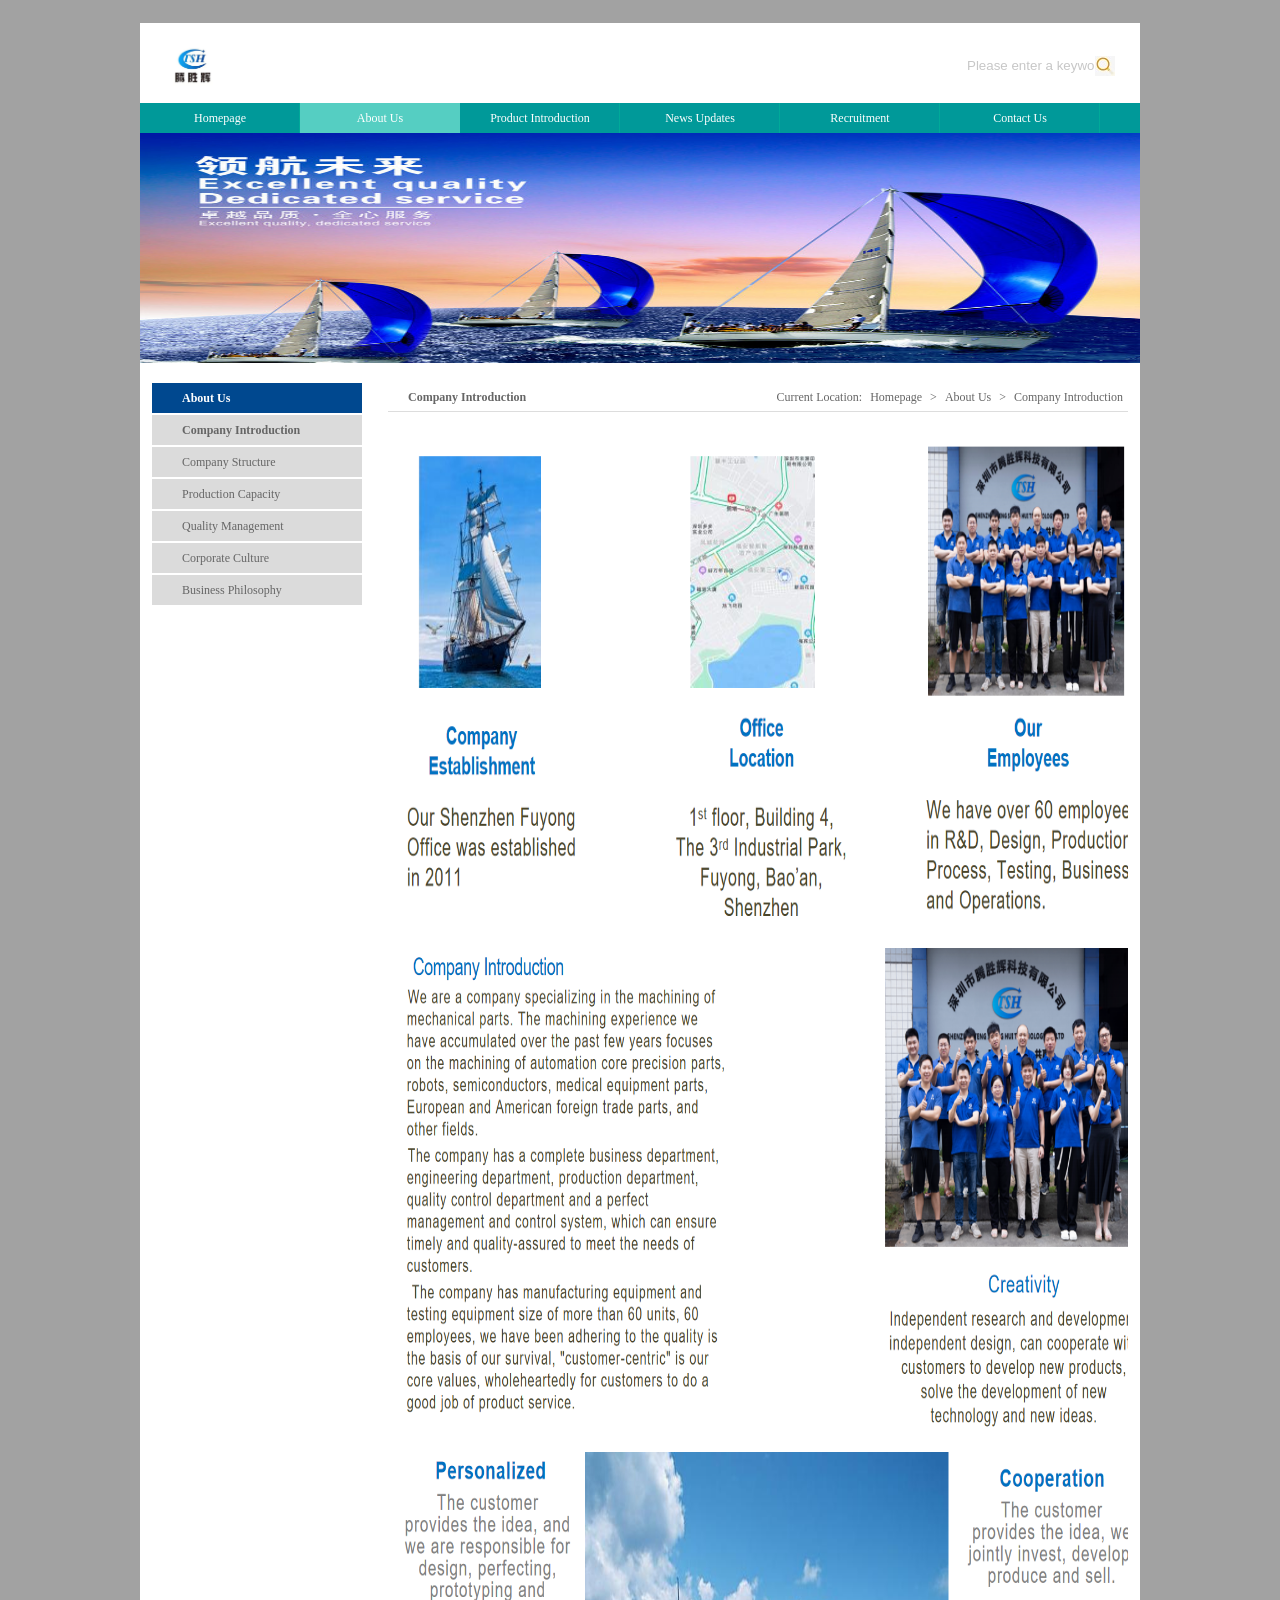
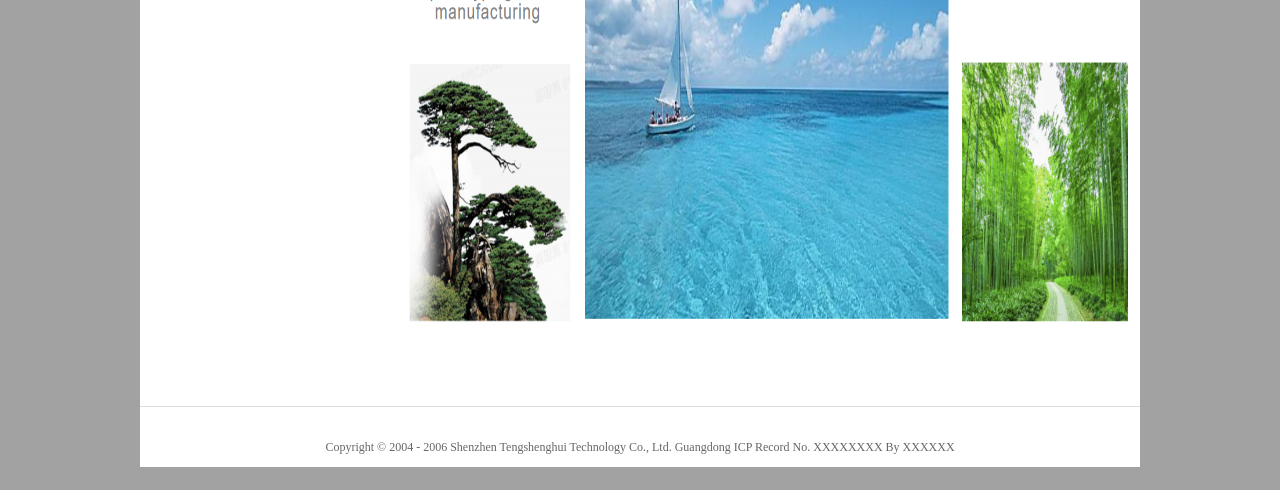
==== content.html @ ffbbfc1f "UPDATE" ====
﻿<!DOCTYPE html PUBLIC "-//W3C//DTD XHTML 1.0 Transitional//EN" "http://www.w3.org/TR/xhtml1/DTD/xhtml1-transitional.dtd">
<html xmlns="http://www.w3.org/1999/xhtml">
 <head> 
  <!--<meta http-equiv="Content-Type" content="text/html; charset=gb2312">--> 
  <title>
			About Us — Shenzhen Tengshenghui Technology Co., Ltd.
		</title> 
  <link href="skins/css/public.css" rel="stylesheet" type="text/css" />
  <link href="skins/css/inside.css" rel="stylesheet" type="text/css" />
  <meta name="description" content="" />
  <meta name="keywords" content="" />
  <script type="text/javascript" src="skins/js/jquery-1.7.min.js">
	</script>
 </head>      
 <!--[if IE 6]>
		<script type="text/javascript" src="skins/js/DD_belatedPNG.js">
		</script>
	<![endif]--> 
 <body> 
  <div class="center"> 
   <!--top--> 
   <div class="top"> 
    <div class="search" id=""> 
     <input type="text" id="txtKeywords" class="seaIn" onfocus="if(this.value == &quot;Please enter a keyword&quot;) this.value=&quot;&quot;;" onblur="if(this.value == &quot;&quot;) this.value=&quot;Please enter a keyword&quot;;" value="Please enter a keyword" /> 
     <input type="button" class="seaBtn" onclick="return Search()" /> 
    </div> 
    <div class="logo" id=""> 
     <a href="index.html" title="Shenzhen Tengshenghui Technology Co., Ltd."> <img src="skins/ico/logo.png" width="40" height="40" alt="Shenzhen Tengshenghui Technology Co., Ltd." class="png" /> </a> 
    </div> 
   </div> 
   <!--top end--> 
   <!--nav--> 
   <div class="nav png"> 
    <ul> 
     <li> <a href="index.html" title="Homepage"> Homepage </a> </li> 
     <li class="lih"> <a href="content.html" title="About Us"> About Us </a> 
      <div class="secM" id=""> 
       <a href="content.html" title="Company Introduction"> Company Introduction </a> 
       <a href="content.html?NC=101002002" title="Company Structure"> Company Structure </a> 
       <a href="contentproduct.html" title="Production Capacity"> Production Capacity </a> 
       <a href="contentQualityManagement.html" title="Quality Management"> Quality Management </a> 
       <a href="content.html?NC=101002005" title="Corporate Culture"> Corporate Culture </a> 
       <a href="content.html?NC=101002006" title="Business Philosophy"> Business Philosophy </a> 
      </div> </li> 
     <li> <a href="pmodel.html" title="Product Introduction"> Product Introduction </a> 
      <div class="secM" id=""> 
       <a href="pmodel.html" title="Precision Mold Design and Manufacturing"> Precision Mold Design and Manufacturing </a> 
       <a href="product.html" title="Precision Inspection Fixture Design and Manufacturing"> Precision Inspection Fixture Design and Manufacturing </a> 
       <a href="product1.html" title="Precision Parts Design and Manufacturing"> Precision Parts Design and Manufacturing </a> 
       <a href="product2.html" title="Precision Equipment Design and Manufacturing"> Precision Equipment Design and Manufacturing </a> 
      </div> </li> 
     <li> <a href="news.html" title="News Updates"> News Updates </a> 
      <div class="secM" id=""> 
       <a href="news.html" title="Company News"> Company News </a> 
       <a href="news.html?NC=101004002" title="Industry News"> Industry News </a> 
      </div> </li> 
     <li> <a href="joinus.html" title="Recruitment"> Recruitment </a> 
      <div class="secM" id=""> 
       <a href="joinus.html" title="Recruitment"> Recruitment </a> 
      </div> </li> 
     <li> <a href="contactUs.html" title="Contact Us"> Contact Us </a> 
      <div class="secM" id=""> 
       <a href="contactUs.html" title="Contact Information"> Contact Information </a> 
       <a href="contactUs?NC=101006002" title="Travel Route"> Travel Route </a> 
      </div> </li> 
    </ul> 
    <div class="secMBg" id=""> 
    </div> 
   </div> 
   <!--nav end--> 
   <script type="text/javascript">
				function Search() {
					var key = document.getElementById("txtKeywords").value;
					if (key.length == 0 || key == "Please enter a keyword") {
						alert('Please enter a keyword!');
						document.getElementById("txtKeywords").focus();
						return false;
					}
					var url = "search.html?Keyword=" + key;
					window.open(url, "_self");
				}
			</script> 
   <!--inban--> 
   <div class="isban"> 
    <img src="UploadFiles/Images/2013/3/2013032303513906.jpg" width="1000" height="230" alt="" /> 
   </div> 
   <!--inban end--> 
   <!--main--> 
   <div class="ismain"> 
    <div class="sideBar" id=""> 
     <h4> About Us </h4> 
     <ul> 
      <li class="fb"> <a title="Company Introduction" href="content.html"> Company Introduction </a> </li> 
      <li> <a title="Company Structure" href="content.html?NC=101002002"> Company Structure </a> </li> 
      <li> <a title="Production Capacity" href="contentproduct.html"> Production Capacity </a> </li> 
      <li> <a title="Quality Management" href="contentQualityManagement.html"> Quality Management </a> </li> 
      <li> <a title="Corporate Culture" href="content.html?NC=101002005"> Corporate Culture </a> </li> 
      <li> <a title="Business Philosophy" href="content.html?NC=101002006"> Business Philosophy </a> </li> 
     </ul> 
    </div> 
    <div class="path" id=""> 
     <p> Current Location: <a href="index.html" title="Homepage"> Homepage </a> &gt; <a href="content.html" title="About Us"> About Us </a> &gt; <i> Company Introduction </i> </p> 
     <b> Company Introduction </b> 
    </div> 
    <div class="container" id=""> 
     <div class="about" id=""> 
      <p style="text-align:left"> <img alt="#" src="UploadFiles/Images/2024/3/1.png" width="750" height="500" /> </p> 
      <p style="text-align:left"> <img alt="#" src="UploadFiles/Images/2024/3/2.png" width="750" height="500" /> </p> 
      <p style="text-align:left"> <img alt="#" src="UploadFiles/Images/2024/3/3.png" width="750" height="500" /> </p> 
      <br /> 
     </div> 
    </div> 
   </div> 
   <!--main end--> 
   <!--footer--> 
   <div class="footer" style="text-align:center;"> 
    <div> 
     <script id="ebsgovicon" src="http://szcert.ebs.org.cn/govicon.js?id=cd8d3c47-58ce-4507-bed6-1e636092774e&amp;width=75&amp;height=105&amp;type=1" type="text/javascript" charset="utf-8">
					</script> 
    </div> 
    <br /> Copyright &copy; 2004 - 2006 Shenzhen Tengshenghui Technology Co., Ltd. 
    <a href="https://beian.miit.gov.cn/"> Guangdong ICP Record No. XXXXXXXX </a> By 
    <a target="_blank" href=""> XXXXXX </a> 
   </div> 
   <!--footer end--> 
  </div>  
  <script type="text/javascript" src="skins/js/common.js">
	</script> 
  <!--[if IE 6]>
		<script type="text/javascript">
			DD_belatedPNG.fix('.png');
		</script>
	<![endif]--> 
 </body>
</html>
---- skins/css/public.css ----
﻿@charset "utf-8";
/* CSS Document */

html, body, div, h1, h2, h3, h4, h5, h6, ul, ol, dl, li, dt, dd, p, blockquote, pre, form, fieldset, table, th, td, span, input, textarea { margin:0; padding:0; }
body{ background:#a2a2a2; font-size:12px; line-height:20px; padding:23px 0; color:#666}
li, ol { list-style:none; }ins { text-decoration:none; }i, em { font-style:normal; }a { text-decoration:none; color:#666;}a:hover { cursor:pointer; text-decoration:none;}a:active{star:expression(this.onFocus=this.blur());}:focus{outline:0;}.clear { clear:both; line-height:0px; overflow:hidden; zoom:1; font-size:0px; content:'.'; }a img { border:none; }.clear { clear:both; font-size:0px; line-height:0px; }
li.clear { float:none; width:auto; height:auto; padding:0; margin:0; }
input{ border:0 none; padding:0px; margin:0px;}
table { border-collapse: collapse; border-spacing: 0;}
.pr{ position:relative;}.pa{ position:absolute;}
.ftms{ font-family:"Microsoft YaHei"}
/*文字靠边*/
.tl { text-align:left!important; }.tc { text-align:center!important; }.tr { text-align:right!important; }
/*缩进*/
.ti2 { text-indent:2em; }
/*字体粗细*/
.fb { font-weight:bold; }.fn { font-weight:normal; }
/*字体大小*/
.f12 { font-size:12px; }.f14 { font-size:14px; }.f16{font-size:16px;}.fl{ float:left;}.fr{ float:right;}
.mm{ margin-left:auto; margin-right:auto;}
.bd1{ border:1px solid #ddd;}
/*显示*/
.dil { display:inline; }.bk { display:block !important;}.dn{ display:none;}.od { overflow:hidden }
/**/
/*行高*/
.lh18 { line-height:18px; }.lh20 { line-height:20px; }.lh22 { line-height:22px; }.lh24 { line-height:24px; }.lh25 { line-height:25px; }.lh26 { line-height:26px; }.lh30 { line-height:30px; }.lh40{line-height: 40px;}
/**/
.nbg{ background:none !important;}.mt10{ margin-top:10px;}.mt15{ margin-top:15px;}.mt20{ margin-top:20px}.pd15{ padding:0px 15px;}

.wa{ width:100%;}
.center{ width:1000px;margin:0px auto; background:#FFFFFF;display:block;}

/*整体布局*/
.top{ height:80px; background:url(../bg/topBg.gif) repeat-x;}
.logo{ margin:23px 0 0 33px; float:left;}
.search{ width:161px; height:20px; background:url(../bg/searchBg.gif) no-repeat; float:right;margin:33px 22px 0 0; display:inline;}
.seaIn{ width:138px; background:none; height:20px; line-height:20px; text-indent:10px; color:#c7c7c7; float:left;}
.seaBtn{ width:20px ;height:20px; background:url(../bg/seach.jpeg) ;cursor:pointer; display:inline; }

/*头部导航*/
.nav{ height:30px; padding:0 0 3px 0; background-image:url(../bg/navBg.png); background-repeat:repeat-x; line-height:30px; z-index:2; position:relative;}
.nav li{ width:16%; text-align:center; float:left; background:url(../bg/navline.gif) no-repeat right top; position:relative}
.nav li a{ color:#fff; display:block; width:100%;}
.nav li a:hover{ background:url(../bg/navCBg.png) repeat-x;}
.licur a,.lih a{background:url(../bg/navCBg.png) repeat-x;}
.secMBg{ line-height:26px; height:26px; position:absolute; left:0px; top:30px; background-image:url(../bg/bg2.png); width:100%; display:none;}

.secM{ position:absolute; left:0px; top:30px; width:400px; z-index:99;display:none;}
.secM a{ display:inline-block; margin:0 5px; float:left; width:auto !important;background:none !important;}
.secM a:hover{ background:none !important; color:#a0bd21;}
.footer{ padding:10px 0; border-top:1px solid #ddd; text-indent:20px; color:#666;}
---- skins/css/inside.css ----
@charset "utf-8";
/* CSS Document */

.ismain{ padding:20px 12px; width:100%; overflow:hidden; width:976px;}
.isban{ height:230px; width:100%;margin-top:-3px; z-index:1;position:relative;}

.sideBar{ width:210px; float:left;}
.sideBar h4{ line-height:30px; background:#00488f; font-size:12px; color:#fff; text-indent:30px;}
.sideBar li{ width:180px; padding-left:30px; line-height:30px; margin-top:2px; background:#dbdbdb url(../ico/ico4.gif) no-repeat 180px center;}
.sideBar li a:hover{ color:#000}


/**/
.path{ width:740px; float:right; line-height:28px; border-bottom:1px solid #ddd;}
.path p{ float:right;}
.path b{ padding-left:20px; background:url(../ico/ico3.gif) no-repeat 5px center}
.path p a,.path p i{ margin:0 5px;}
.container{ width:740px; float:right; overflow:hidden; padding:15px 0;}

/**/
.proList{ width:100%; overflow:hidden;}
.proList ul{ width:110%; padding:0 0 0 18px;}
.proList li{ width:165px; height:160px; float:left; margin-right:14px; display:inline; margin-bottom:10px;}
.proList li img{ width:165px; height:128px;}
.proList li span{ display:block; text-align:center}

.fpage{ width:100%; overflow:hidden; text-align:center}
.fpage a,.fpage span{ margin:0 4px; display:inline-block;}
.fpIn{ width:20px; height:18px; border:1px solid #ddd;}
.fpBtn{ width:20px; height:18px; display:inline-block; border:1px solid #ddd; text-align:center; margin:0 2px;}

/**/
.proList2{ width:100%; overflow:hidden;}
.proList2 ul{ width:110%; padding:0 0 0 50px;}
.proList2 li{ width:292px; height:250px; float:left; margin-right:50px; display:inline; margin-bottom:10px;}
.proList2 li img{ width:292px; height:220px;}
.proList2 li span{ display:block; text-align:center}

.map{ width:685px; height:379px; margin:25px; overflow:hidden; float:left}

/*��˾��̬*/
.newsTop{ padding:0 20px}
.newsTop img{ margin-right:30px; width:239px; height:158px; float:left;}
.newsTop h4{ font-size:14px;}
.newsTop h5{ font-size:12px; padding:0 0 10px 0;}
.newsTop p{ height:90px;}
.more{ padding-left:15px; background:url(../ico/ico5.gif) no-repeat left center;}
.newsList{ padding:20px;}
.newsList li{ line-height:30px; border-bottom:1px solid #ddd;}
.newsList li span{ float:right;}

.newsTit{ text-align:center; font-size:14px;padding:0 20px;}
.newsDate{ font-size:12px; text-align:center; border-bottom:1px solid #ddd; line-height:30px;margin:0 20px;}
.newsDet{ padding:20px; line-height:24px}

.about{ padding:10px; line-height:24px;}
.blue{ color:#00488f}
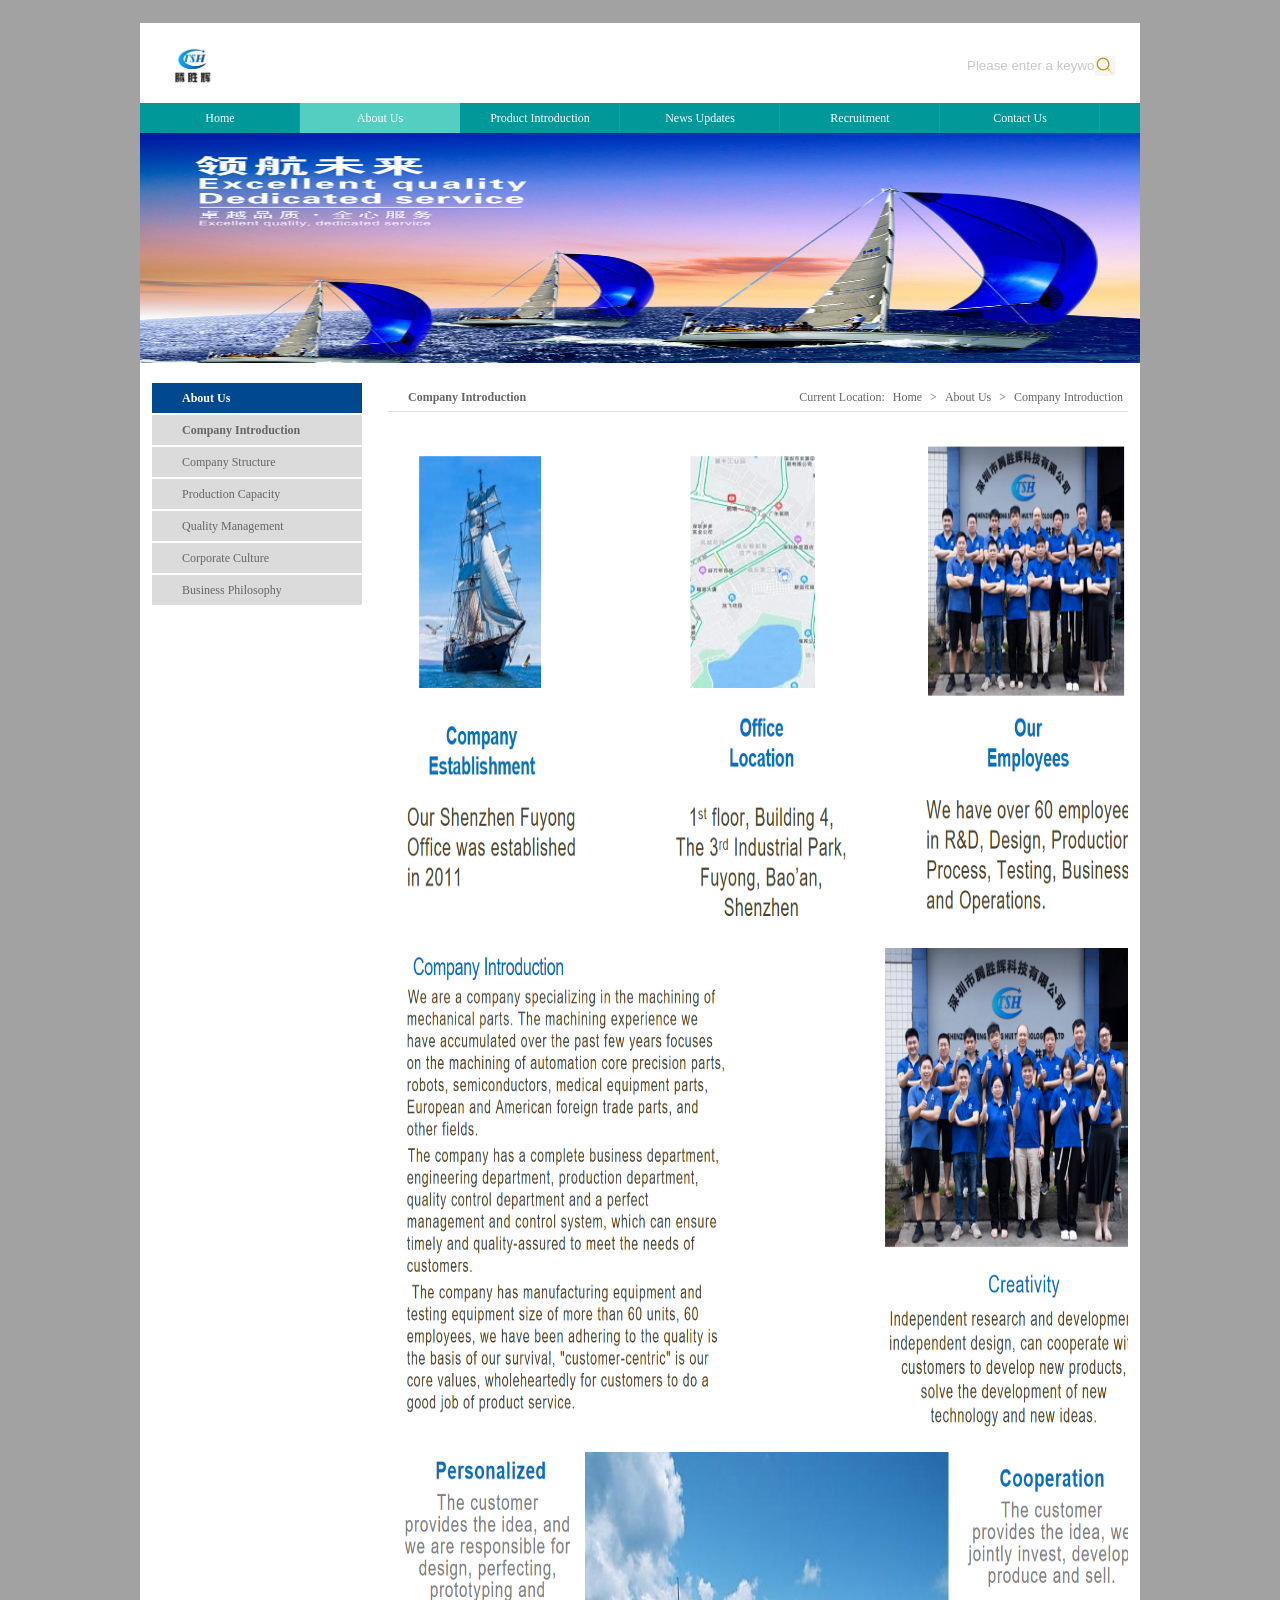
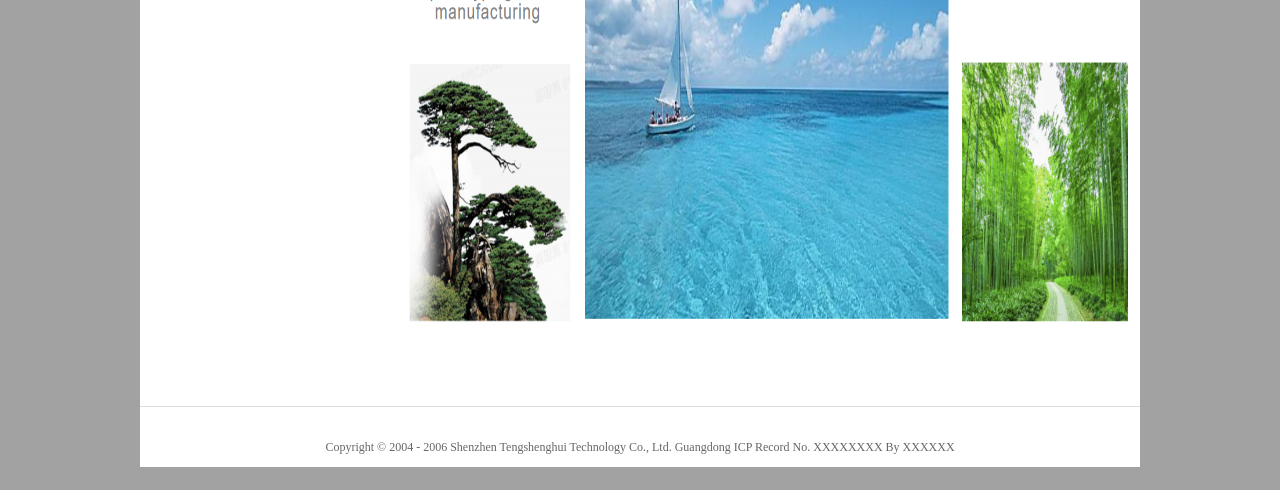
==== commit 4e885513: "update" ====
--- a/content.html
+++ b/content.html
@@ -32,7 +32,7 @@
    <!--nav--> 
    <div class="nav png"> 
     <ul> 
-     <li> <a href="index.html" title="Homepage"> Homepage </a> </li> 
+     <li> <a href="index.html" title="Home"> Home </a> </li> 
      <li class="lih"> <a href="content.html" title="About Us"> About Us </a> 
       <div class="secM" id=""> 
        <a href="content.html" title="Company Introduction"> Company Introduction </a> 
@@ -99,7 +99,7 @@
      </ul> 
     </div> 
     <div class="path" id=""> 
-     <p> Current Location: <a href="index.html" title="Homepage"> Homepage </a> &gt; <a href="content.html" title="About Us"> About Us </a> &gt; <i> Company Introduction </i> </p> 
+     <p> Current Location: <a href="index.html" title="Home"> Home </a> &gt; <a href="content.html" title="About Us"> About Us </a> &gt; <i> Company Introduction </i> </p> 
      <b> Company Introduction </b> 
     </div> 
     <div class="container" id=""> 
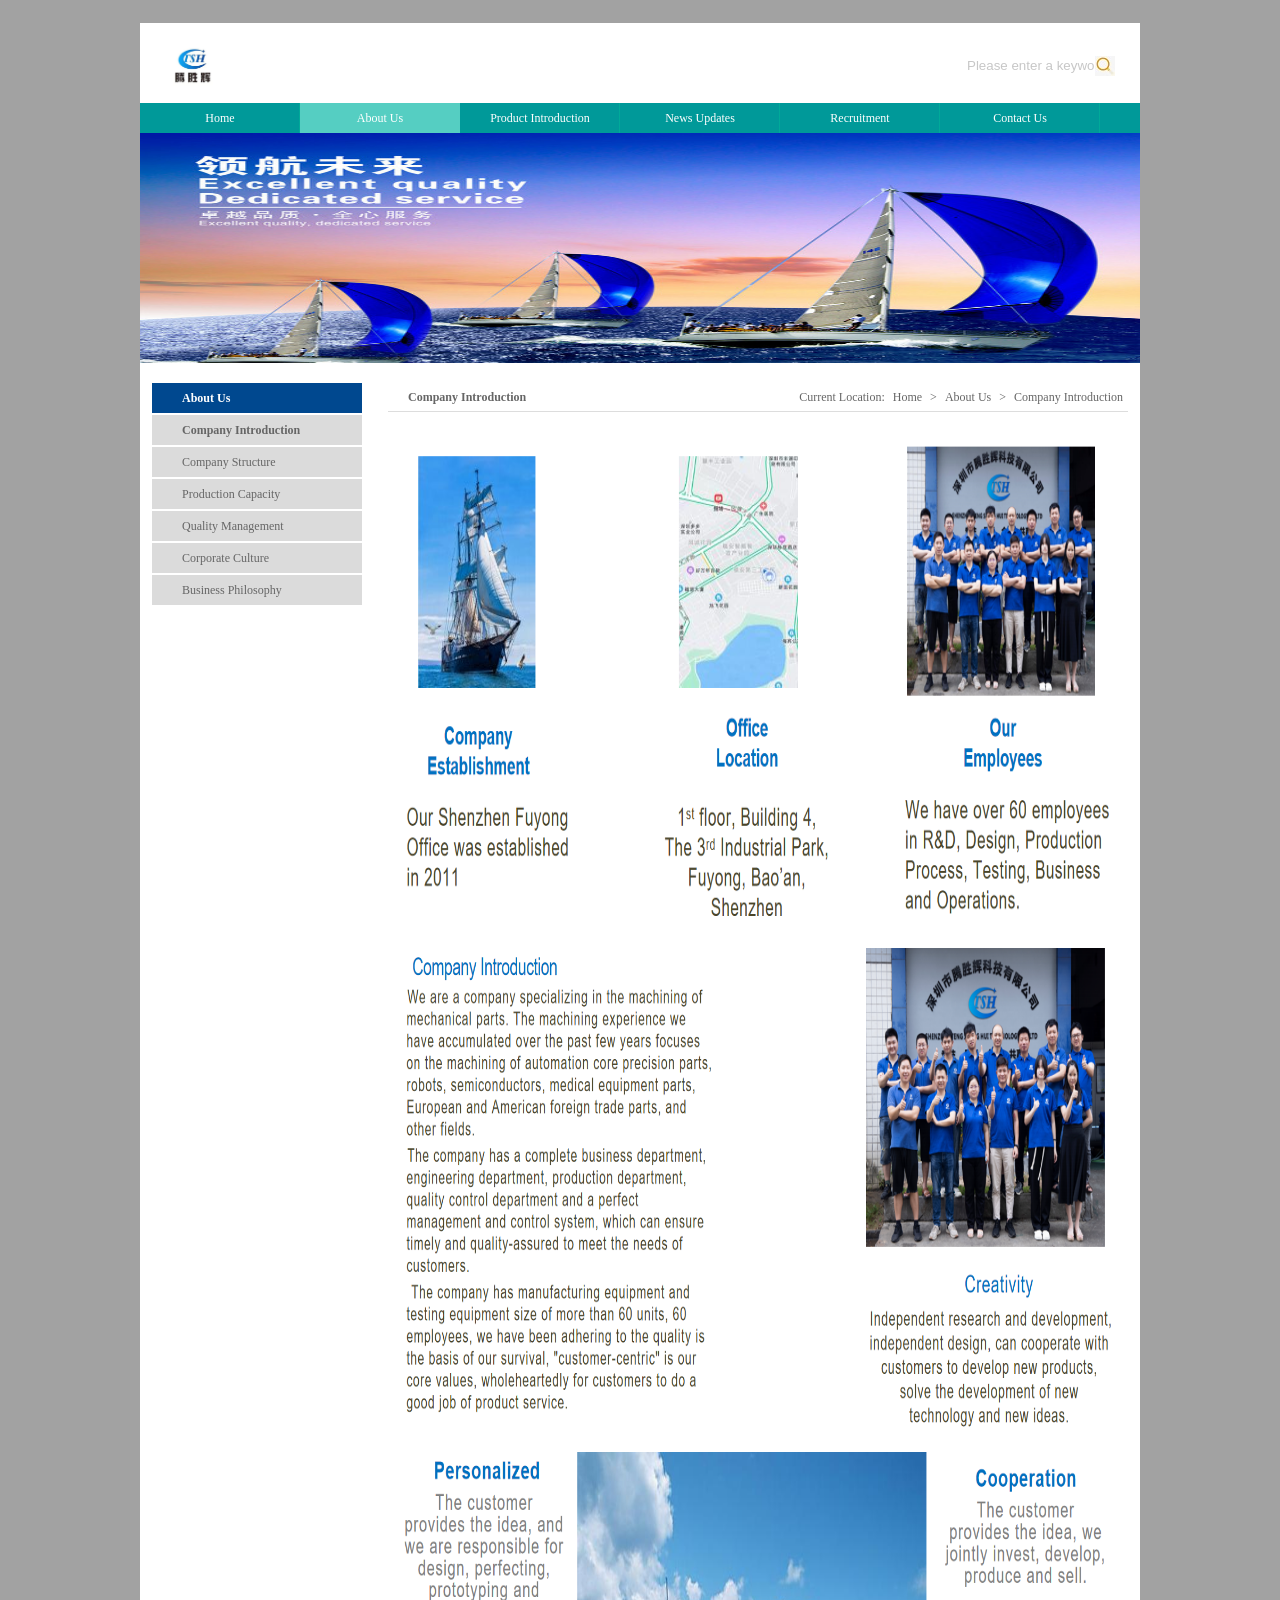
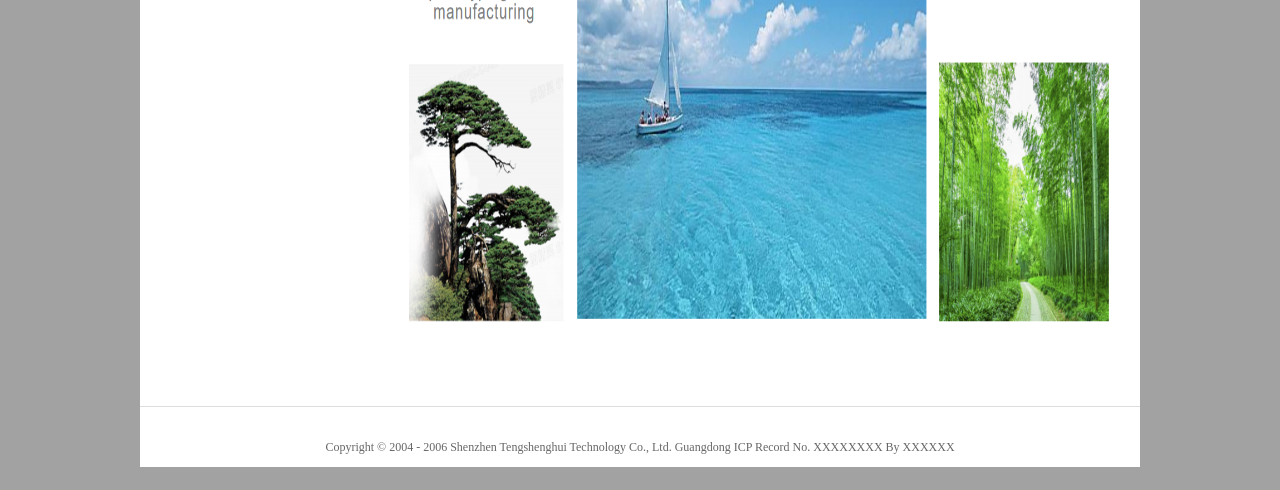
==== commit e766c344: "update" ====
--- a/content.html
+++ b/content.html
@@ -104,9 +104,9 @@
     </div> 
     <div class="container" id=""> 
      <div class="about" id=""> 
-      <p style="text-align:left"> <img alt="#" src="UploadFiles/Images/2024/3/1.png" width="750" height="500" /> </p> 
-      <p style="text-align:left"> <img alt="#" src="UploadFiles/Images/2024/3/2.png" width="750" height="500" /> </p> 
-      <p style="text-align:left"> <img alt="#" src="UploadFiles/Images/2024/3/3.png" width="750" height="500" /> </p> 
+      <p style="text-align:left"> <img alt="#" src="UploadFiles/Images/2024/3/1.png" width="100%" height="500" /> </p> 
+      <p style="text-align:left"> <img alt="#" src="UploadFiles/Images/2024/3/2.png" width="100%" height="500" /> </p> 
+      <p style="text-align:left"> <img alt="#" src="UploadFiles/Images/2024/3/3.png" width="100%" height="500" /> </p> 
       <br /> 
      </div> 
     </div> 
